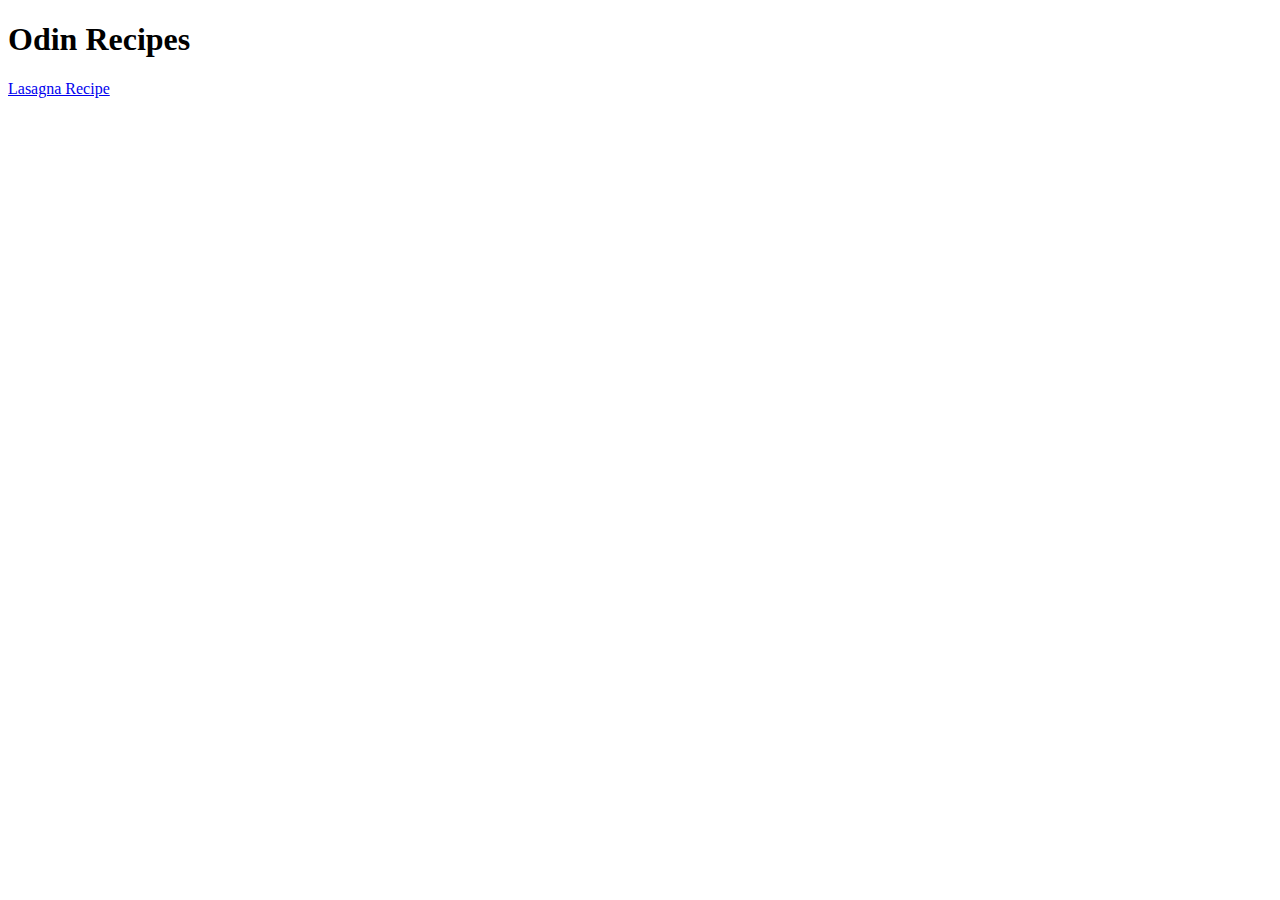
==== index.html @ 418b9794 "Added Lasagna Page" ====
<!DOCTYPE html>
<html lang="en">
<head>
    <meta charset="UTF-8">
    <meta name="viewport" content="width=<device-width>, initial-scale=1.0">
    <title>Odin Recipes</title>
</head>
<body>
    <h1>
        Odin Recipes
    </h1>
    <a href="./recipes/lasagna.html">Lasagna Recipe</a>
</body>
</html>
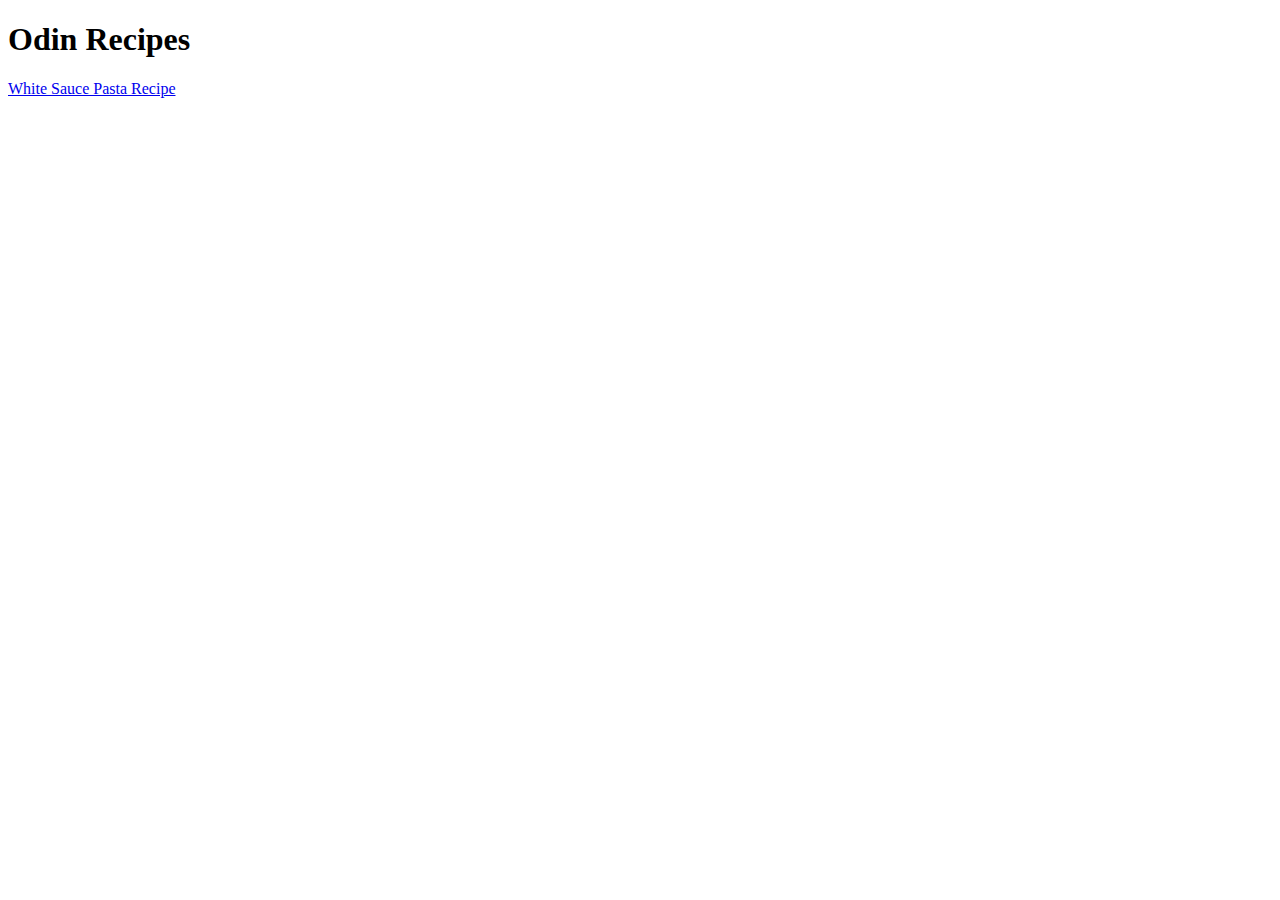
==== commit 1266b3ee: "Completed the first recipe page" ====
--- a/index.html
+++ b/index.html
@@ -9,6 +9,6 @@
     <h1>
         Odin Recipes
     </h1>
-    <a href="./recipes/lasagna.html">Lasagna Recipe</a>
+    <a href="./recipes/pasta.html">White Sauce Pasta Recipe</a>
 </body>
 </html>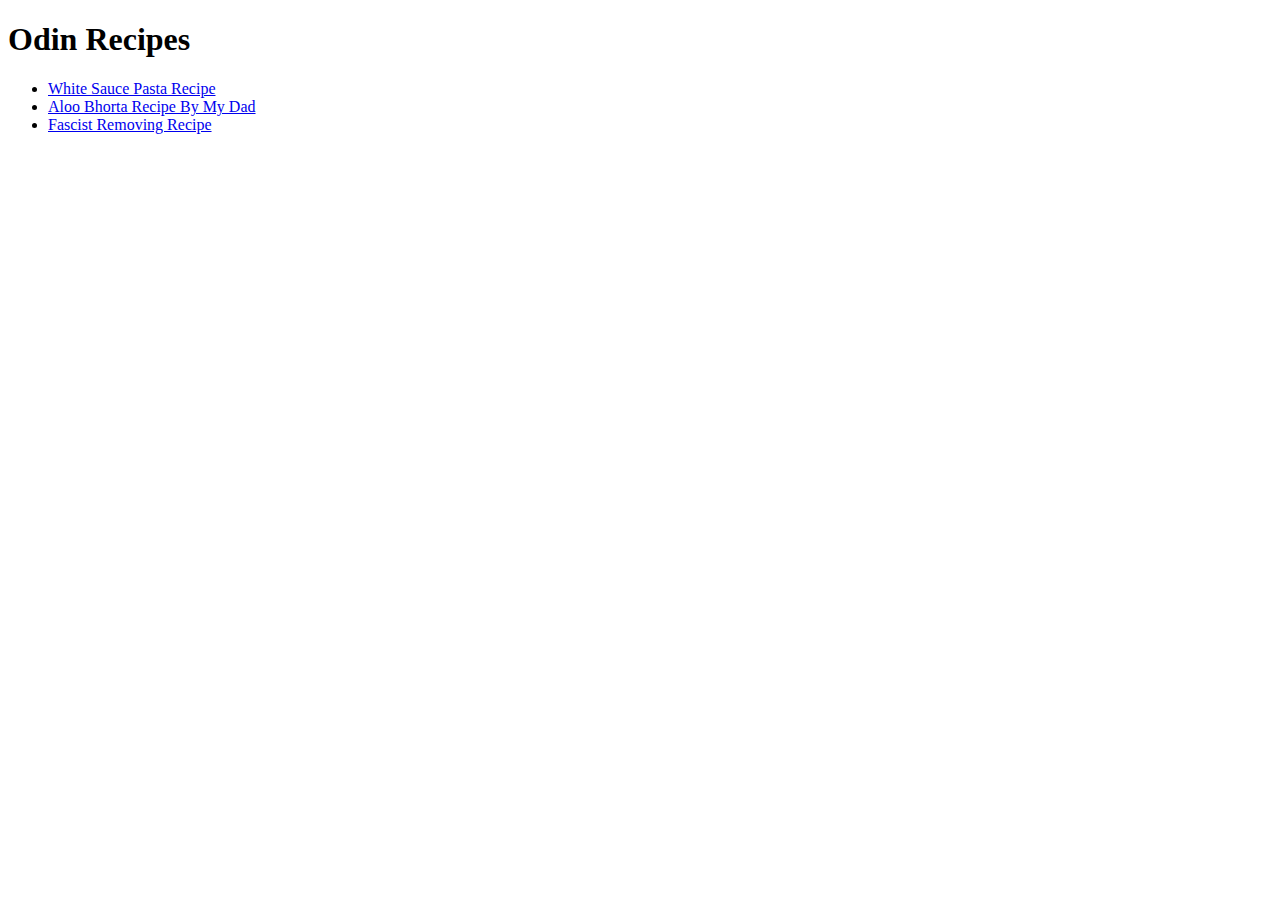
==== commit 93681530: "Two more recipe pages Completed" ====
--- a/index.html
+++ b/index.html
@@ -9,6 +9,10 @@
     <h1>
         Odin Recipes
     </h1>
-    <a href="./recipes/pasta.html">White Sauce Pasta Recipe</a>
+    <ul>
+        <li><a href="./recipes/pasta.html">White Sauce Pasta Recipe</a></li>
+        <li><a href="./recipes/aloobhorta.html">Aloo Bhorta Recipe By My Dad</a></li>
+        <li><a href="./recipes/shoiracharpoton.html">Fascist Removing Recipe</a></li>
+    </ul>
 </body>
 </html>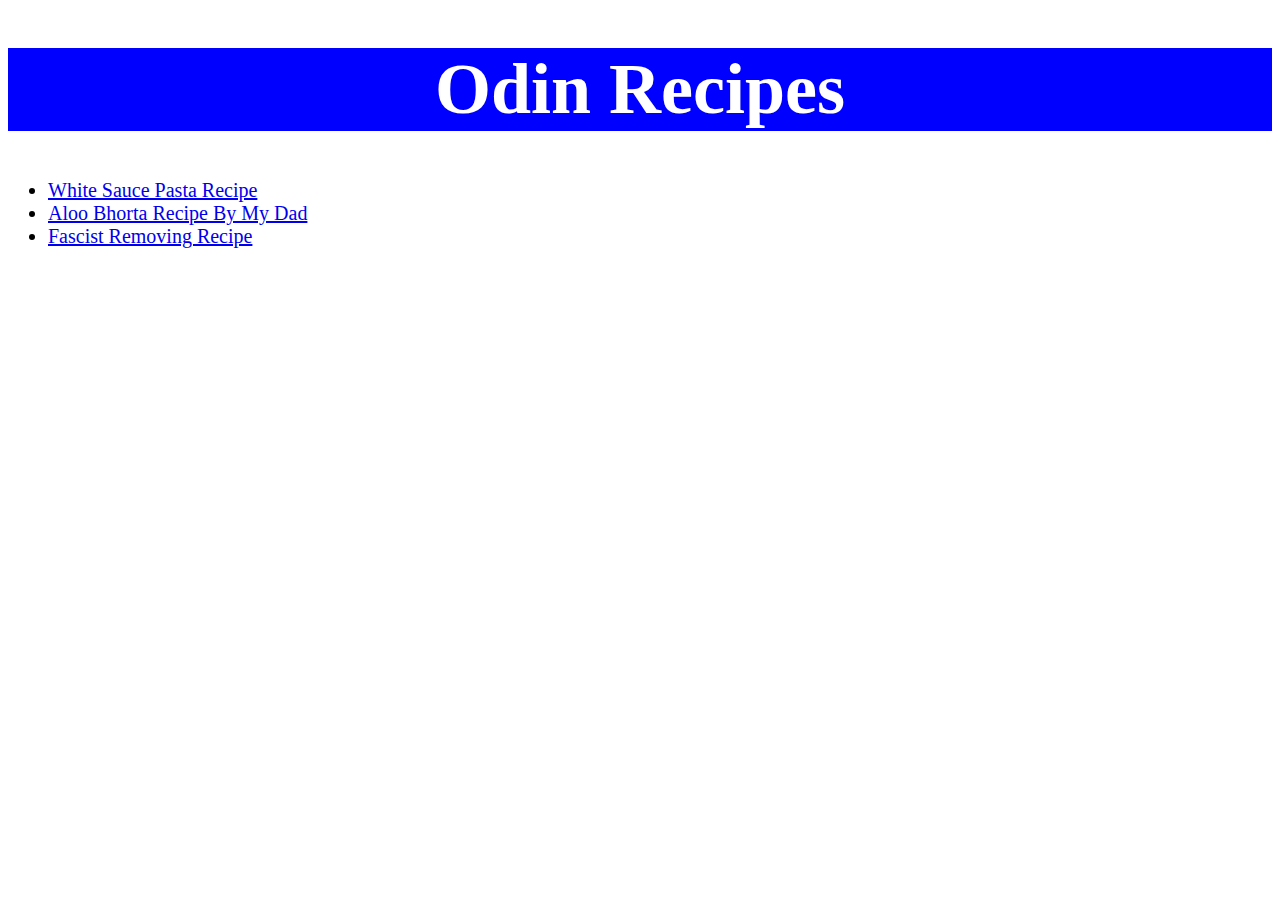
==== commit a19592e4: "Styled with basic css" ====
--- a/index.html
+++ b/index.html
@@ -4,15 +4,20 @@
     <meta charset="UTF-8">
     <meta name="viewport" content="width=<device-width>, initial-scale=1.0">
     <title>Odin Recipes</title>
+    <link rel="stylesheet" href="styles.css">
 </head>
 <body>
-    <h1>
-        Odin Recipes
-    </h1>
+    <div class="pagetitle">
+        <h1>
+            Odin Recipes
+        </h1>
+    </div>
+    <div class="u-lists">
     <ul>
         <li><a href="./recipes/pasta.html">White Sauce Pasta Recipe</a></li>
         <li><a href="./recipes/aloobhorta.html">Aloo Bhorta Recipe By My Dad</a></li>
         <li><a href="./recipes/shoiracharpoton.html">Fascist Removing Recipe</a></li>
     </ul>
+    </div>
 </body>
 </html>--- a/styles.css
+++ b/styles.css
@@ -0,0 +1,34 @@
+.pagetitle{
+    font-size: 36px;
+    font-weight: bold;
+    text-align: center;
+    color: white;
+    background-color: blue;
+}
+.innerpagetitle{
+    font-size: 36px;
+}
+.innersubtitle{
+    font-size: 32px;
+}
+
+.u-lists{
+    font-size: 20px;
+}
+
+.makecenter, p, em, strong{
+    text-align: center;
+    align-items: center;
+}
+.desc{
+    font-size: 20px;
+    color: black;
+    background-color: rgb(236, 235, 235);
+}
+.img{
+    background-color: black;
+}
+.innerlist{
+    font-size: 18px;
+    background-color: rgb(236, 235, 235);
+}
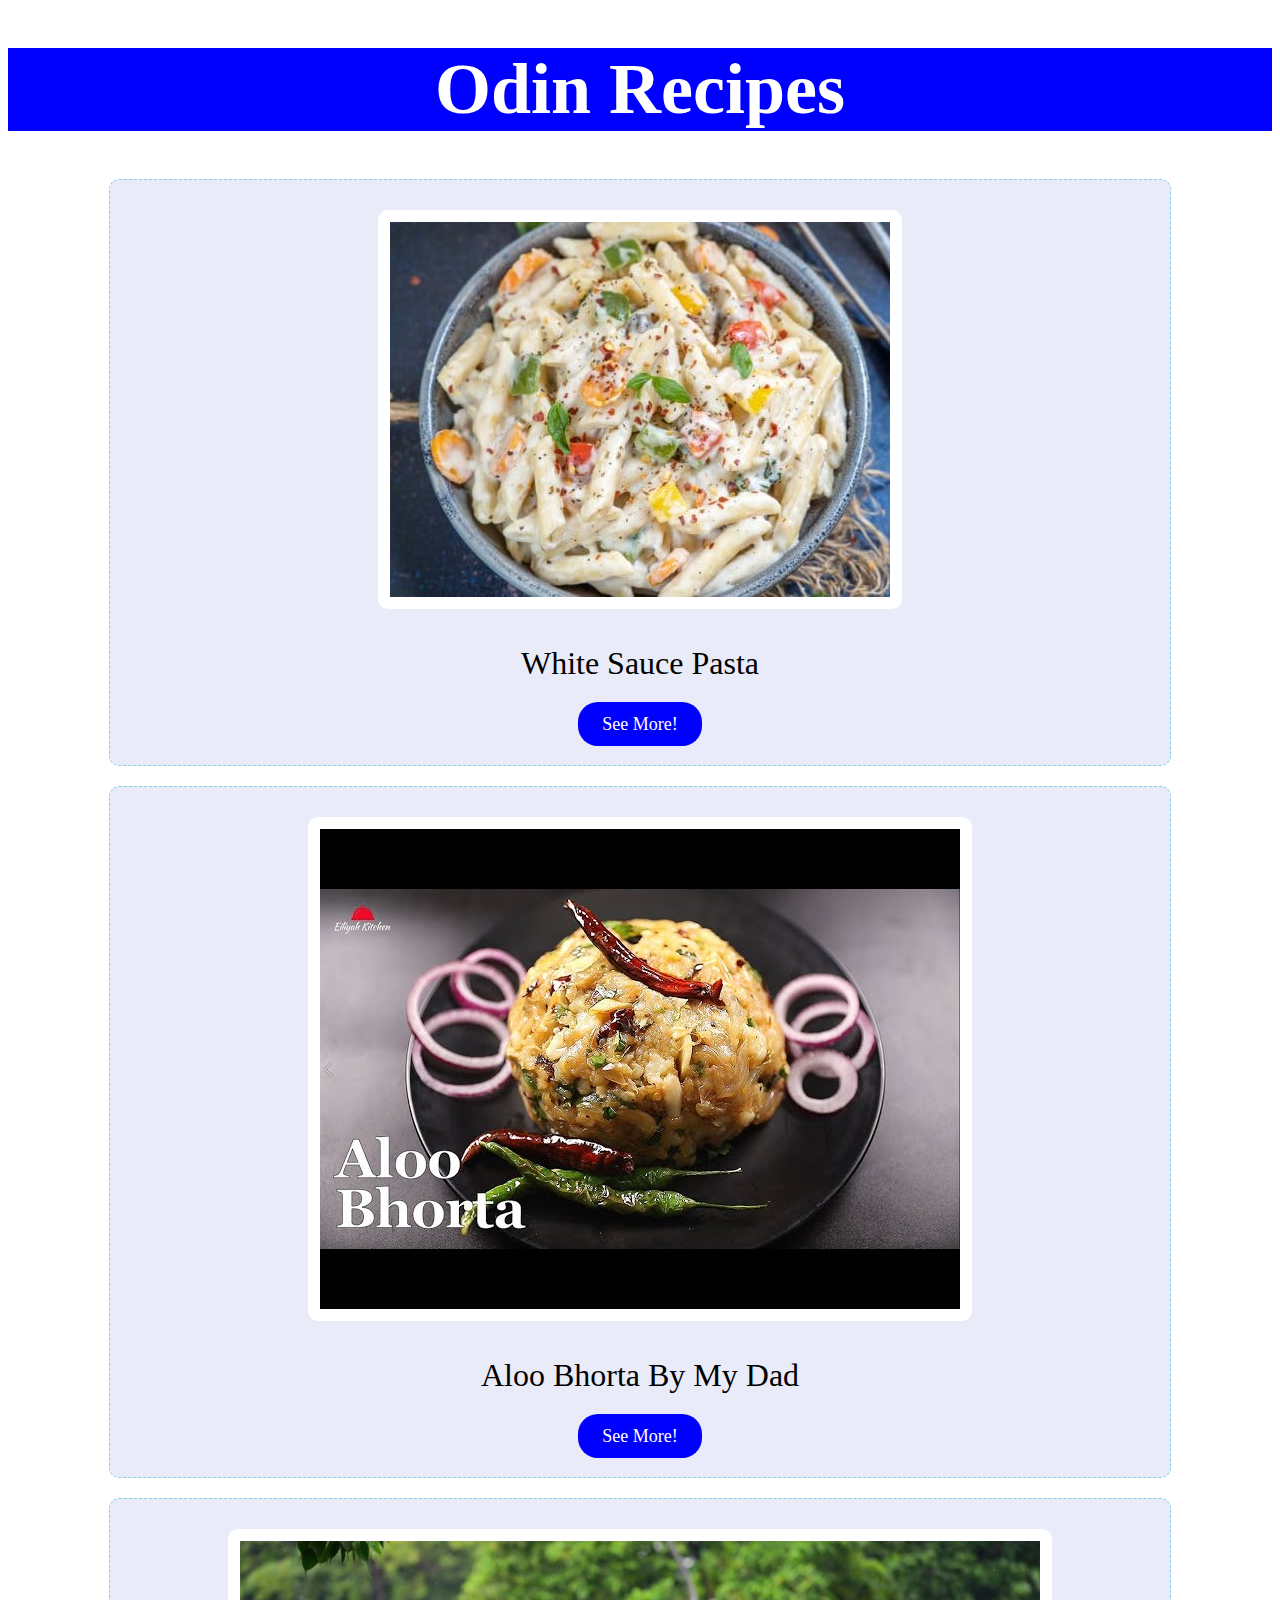
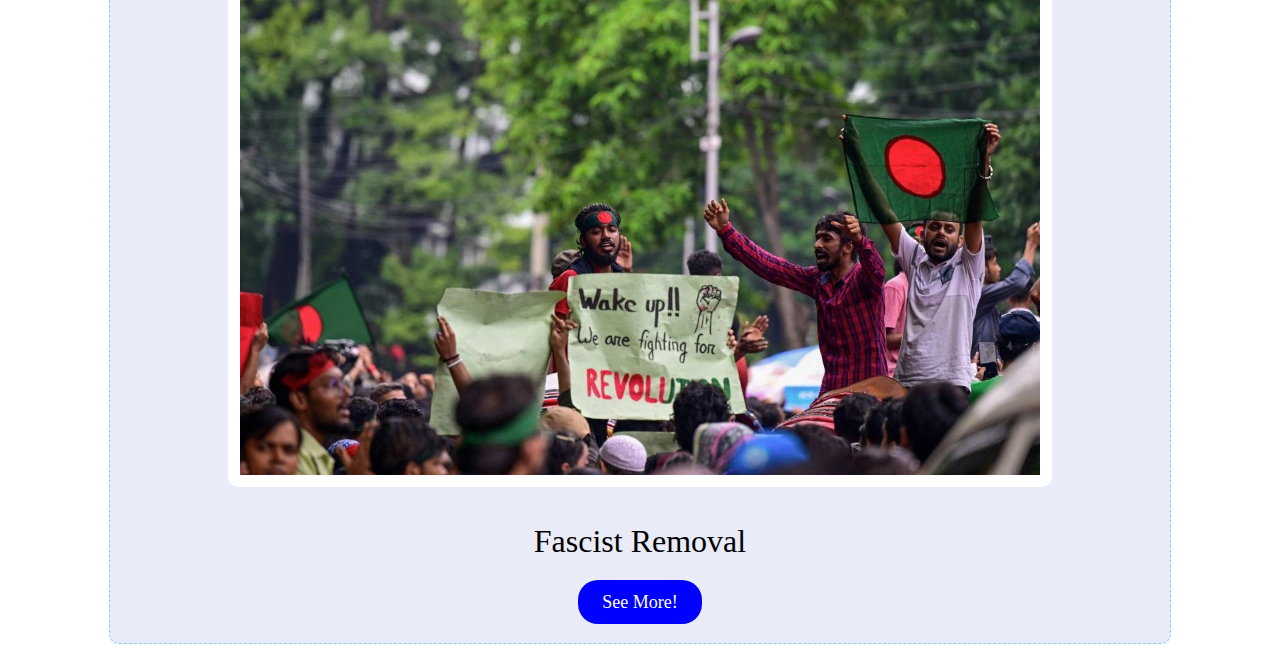
==== commit 92cad330: "Home Page Updated" ====
--- a/index.html
+++ b/index.html
@@ -12,12 +12,22 @@
             Odin Recipes
         </h1>
     </div>
-    <div class="u-lists">
-    <ul>
-        <li><a href="./recipes/pasta.html">White Sauce Pasta Recipe</a></li>
-        <li><a href="./recipes/aloobhorta.html">Aloo Bhorta Recipe By My Dad</a></li>
-        <li><a href="./recipes/shoiracharpoton.html">Fascist Removing Recipe</a></li>
-    </ul>
+    <div class="recipes">
+        <div class="recipe-cards">
+            <img class="img" src="images/pasta.jpg" >
+            <p class="index-text"> White Sauce Pasta </p>
+            <a href="recipes/pasta.html" class="btn">See More!</a>
+        </div>
+        <div class="recipe-cards">
+            <img class="img" src="images/aloo.jpg" >
+            <p class="index-text"> Aloo Bhorta By My Dad </p>
+            <a href="recipes/aloobhorta.html" class="btn">See More!</a>
+        </div>
+        <div class="recipe-cards">
+            <img class="img" src="images/bd.jpg" >
+            <p class="index-text"> Fascist Removal </p>
+            <a href="recipes/shoiracharpoton.html" class="btn">See More!</a>
+        </div>
     </div>
 </body>
 </html>--- a/styles.css
+++ b/styles.css
@@ -5,6 +5,11 @@
     color: white;
     background-color: blue;
 }
+
+.index-text{
+    font-size: 32px;
+}
+
 .innerpagetitle{
     font-size: 36px;
 }
@@ -12,8 +17,24 @@
     font-size: 32px;
 }
 
-.u-lists{
-    font-size: 20px;
+.recipes{
+    margin: 0 auto;
+}
+
+.recipe-cards{
+    display: block;
+    margin: 20px auto;
+    text-align: center;
+    border-radius: 10px;
+    padding: 30px;
+    background-color: rgb(233, 235, 248);
+    max-width: 1000px;
+    border: 1px dashed skyblue;
+}
+.recipe-cards:hover{
+    background-color: rgb(132, 181, 255);
+    color: white;
+    padding: 28px;
 }
 
 .makecenter, p, em, strong{
@@ -26,9 +47,29 @@
     background-color: rgb(236, 235, 235);
 }
 .img{
-    background-color: black;
+    background-color: white;
+    border-radius: 10px;
+    margin: 0 auto;
+    max-width: 800px;
+    border: 2px white solid;
+    padding: 10px
 }
 .innerlist{
     font-size: 18px;
     background-color: rgb(236, 235, 235);
 }
+.btn{
+    font-size: 18px;
+    background-color: blue;
+    color: white;
+    border-radius: 20px;
+    padding: 12px 24px;
+    border: none;
+    transition-duration: 0.2s;
+    text-decoration: none;
+}
+.btn:hover{
+    background-color: white;
+    border: blue solid 2px;
+    color: black;
+}
